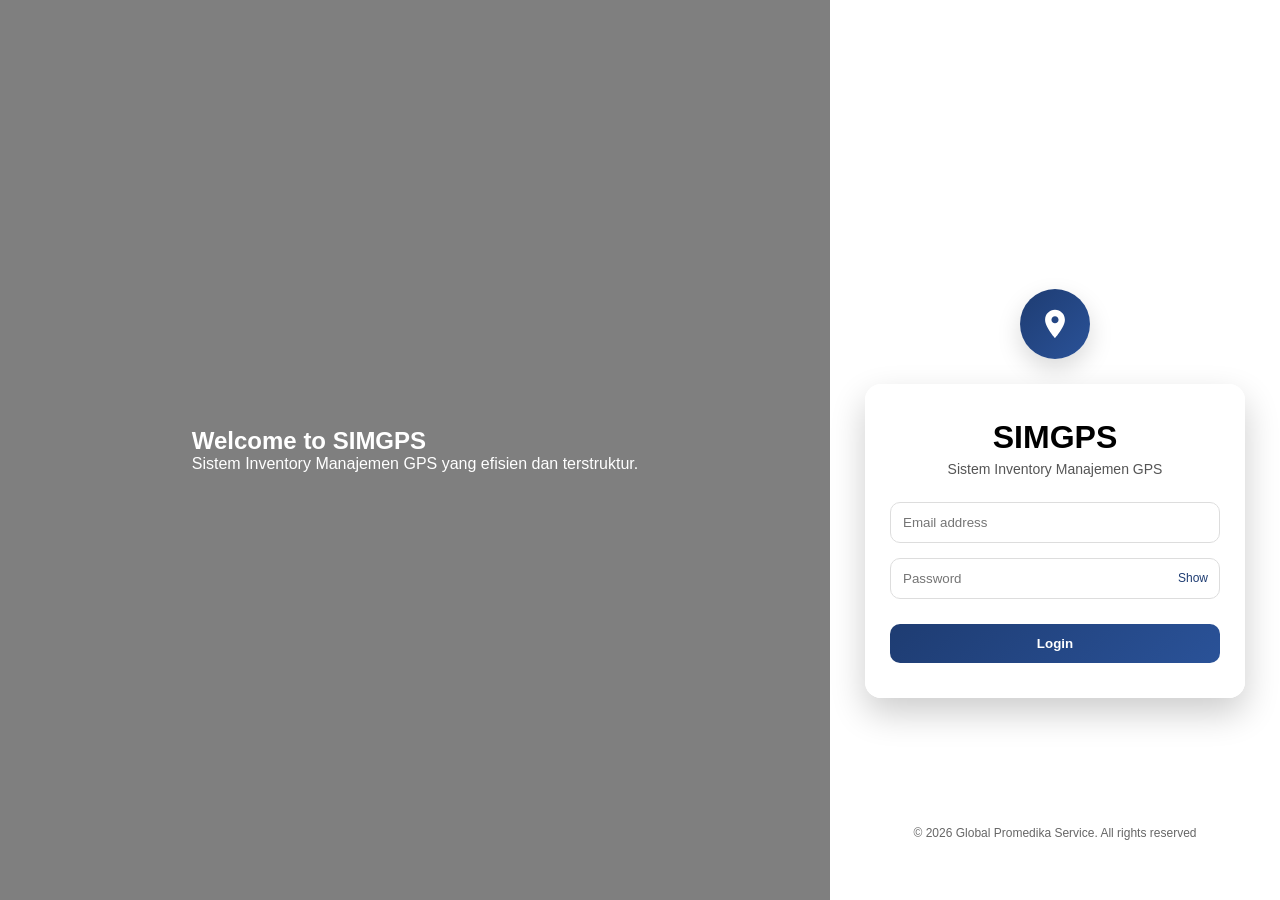
==== login.html @ 3cdcd6d8 "Initial commit" ====
<!DOCTYPE html>
<html lang="id">
<head>
  <meta charset="UTF-8">
  <meta name="viewport" content="width=device-width, initial-scale=1.0">
  <title>SIMGPS - Login</title>
  <link rel="stylesheet" href="assets/css/login.css">
</head>
<body>

<div class="container">

  <div class="left-side">
    <div class="left-content">
      <h2>Welcome to SIMGPS</h2>
      <p>Sistem Inventory Manajemen GPS yang efisien dan terstruktur.</p>
    </div>
  </div>

  <div class="right-side">

    <div class="content">
  <!-- ICON -->
    <div class="top-logo">
      <svg width="70" height="70" viewBox="0 0 24 24" fill="#1e3c72">
        <path d="M12 2C8.13 2 5 5.13 5 9c0 5.25 7 13 7 13s7-7.75 7-13c0-3.87-3.13-7-7-7zm0 
                 9.5c-1.38 0-2.5-1.12-2.5-2.5S10.62 6.5 12 6.5s2.5 1.12 
                 2.5 2.5-1.12 2.5-2.5 2.5z"/>
      </svg>
    </div>

    <div class="card">
      <h1>SIMGPS</h1>
      <p class="subtitle">Sistem Inventory Manajemen GPS</p>
      <form onsubmit="return handleLogin(event)">
        <div class="input-group">
          <input type="email" placeholder="Email address" required>
        </div>

        <div class="input-group">
          <input type="password" id="password" placeholder="Password" required>
          <span class="toggle" onclick="togglePassword()">Show</span>
        </div>

        <button type="submit" class="btn">Login</button>
      </form>
      
    </div>
    </div>

    <footer class="copyright">
    &copy; 2026 Global Promedika Service. All rights reserved
    </footer>

  </div>
</div>

<script src="assets/js/login.js"></script>
</body>
</html>
---- assets/css/login.css ----
* {
  margin: 0;
  padding: 0;
  box-sizing: border-box;
  font-family: "Segoe UI", sans-serif;
}

body {
  min-height: 100vh;
}

/* ===== MOBILE FIRST ===== */

.container {
  display: flex;
  flex-direction: column;
  min-height: 100vh;
  background: linear-gradient(rgba(0,0,0,0.5), rgba(0,0,0,0.5)),
    url("https://images.unsplash.com/photo-1734094546615-045bf5f7ea0e?q=80&w=735&auto=format&fit=crop&ixlib=rb-4.1.0&ixid=M3wxMjA3fDB8MHxwaG90by1wYWdlfHx8fGVufDB8fHx8fA%3D%3D") center/cover no-repeat;
}

/* LEFT hidden in mobile */
.left-side {
  display: none;
}

.right-side {
  display: flex;
  flex-direction: column;
  align-items: center;
  padding: 30px 20px;
}

.content {
  margin-top: 120px;
  width: 100%;
  display: flex;
  flex-direction: column;
  align-items: center;
}

.top-logo {
  display: flex;
  justify-content: center;
  width: 100%;
  margin-bottom: 20px;
}

.card {
  width: 100%;
  max-width: 380px;
  background: rgba(255,255,255,0.95);
  backdrop-filter: blur(8px);
  padding: 35px 25px;
  border-radius: 16px;
  box-shadow: 0 15px 35px rgba(0,0,0,0.2);
  text-align: center;
}

h1 {
  margin-bottom: 5px;
}

.subtitle {
  margin-bottom: 25px;
  font-size: 14px;
  color: #555;
}

.input-group {
  margin-bottom: 15px;
  position: relative;
}

input {
  width: 100%;
  padding: 12px;
  border-radius: 10px;
  border: 1px solid #ddd;
  outline: none;
}

input:focus {
  border-color: #1e3c72;
  box-shadow: 0 0 0 2px rgba(30,60,114,0.1);
}

.toggle {
  position: absolute;
  right: 12px;
  top: 50%;
  transform: translateY(-50%);
  font-size: 12px;
  cursor: pointer;
  color: #1e3c72;
}

.btn {
  width: 100%;
  padding: 12px;
  border-radius: 10px;
  border: none;
  background: linear-gradient(135deg, #1e3c72, #2a5298);
  color: white;
  font-weight: 600;
  cursor: pointer;
  margin-top: 10px;
  transition: 0.2s;
}

.btn:hover {
  transform: translateY(-2px);
}

/* ===== ERROR & DEMO PAGES ===== */

.error-container,
.demo-container {
  min-height: 100vh;
  display: flex;
  flex-direction: column;
  justify-content: center;
  align-items: center;
  padding: 24px;
  text-align: center;
  background: linear-gradient(135deg, #1e3c72, #2a5298);
  color: white;
}

.error-card,
.demo-card {
  background: rgba(255,255,255,0.95);
  color: #333;
  padding: 30px 25px;
  border-radius: 16px;
  max-width: 400px;
  width: 100%;
  box-shadow: 0 15px 35px rgba(0,0,0,0.2);
}

.error-code {
  font-size: 48px;
  font-weight: 700;
  margin-bottom: 10px;
  color: #1e3c72;
}

.error-message {
  margin-bottom: 20px;
  font-size: 15px;
  color: #555;
}

.link-btn {
  display: inline-block;
  margin-top: 10px;
  padding: 10px 16px;
  border-radius: 10px;
  background: linear-gradient(135deg, #1e3c72, #2a5298);
  color: white;
  text-decoration: none;
  font-weight: 600;
  transition: 0.2s;
}

.link-btn:hover {
  transform: translateY(-2px);
}

/* ===== COUNTDOWN (Coming Soon) ===== */

.countdown {
  display: flex;
  justify-content: center;
  gap: 12px;
  margin: 20px 0;
}

.countdown div {
  background: #1e3c72;
  color: white;
  padding: 12px;
  border-radius: 10px;
  min-width: 60px;
}

.countdown span {
  display: block;
  font-size: 18px;
  font-weight: bold;
}

.countdown small {
  font-size: 11px;
}

.copyright {
  margin-top: 25px;
  font-size: 12px;
  color: #666;
  text-align: center;
}

/* ===== DESKTOP ===== */

@media (min-width: 992px) {

  .container {
    flex-direction: row;
    /* background: none; background pindah ke left */
  }

  .left-side {
    color: white;
    justify-content: center;
    align-items: center;
    padding: 40px;
    flex: 1;
    display: flex;
    background: url("https://images.unsplash.com/photo-1734094546615-045bf5f7ea0e?q=80&w=735&auto=format&fit=crop&ixlib=rb-4.1.0&ixid=M3wxMjA3fDB8MHxwaG90by1wYWdlfHx8fGVufDB8fHx8fA%3D%3D") center/cover no-repeat;
  }

  .right-side {
    width: 450px;
    min-height: 100vh;
    background: white;
    margin-left: auto;

    display: flex;
    flex-direction: column;
    padding: 40px 30px;
  }
  
  .content {
    flex: 1;
    display: flex;
    flex-direction: column;
    justify-content: center;
    align-items: center;
  }
  .copyright {
    margin-top: auto;
    padding-bottom: 20px;
  }

  .right-wrapper {
    display: flex;
    flex-direction: column;
    align-items: center;
  }
  
  .top-logo {
    display: flex;
    justify-content: center;
    margin-bottom: 25px;
  }
  .top-logo svg {
    background: linear-gradient(135deg, #1e3c72, #2a5298);
    padding: 18px;
    border-radius: 50%;
    fill: white;
    box-shadow: 0 10px 25px rgba(0,0,0,0.15);
  }
  
}
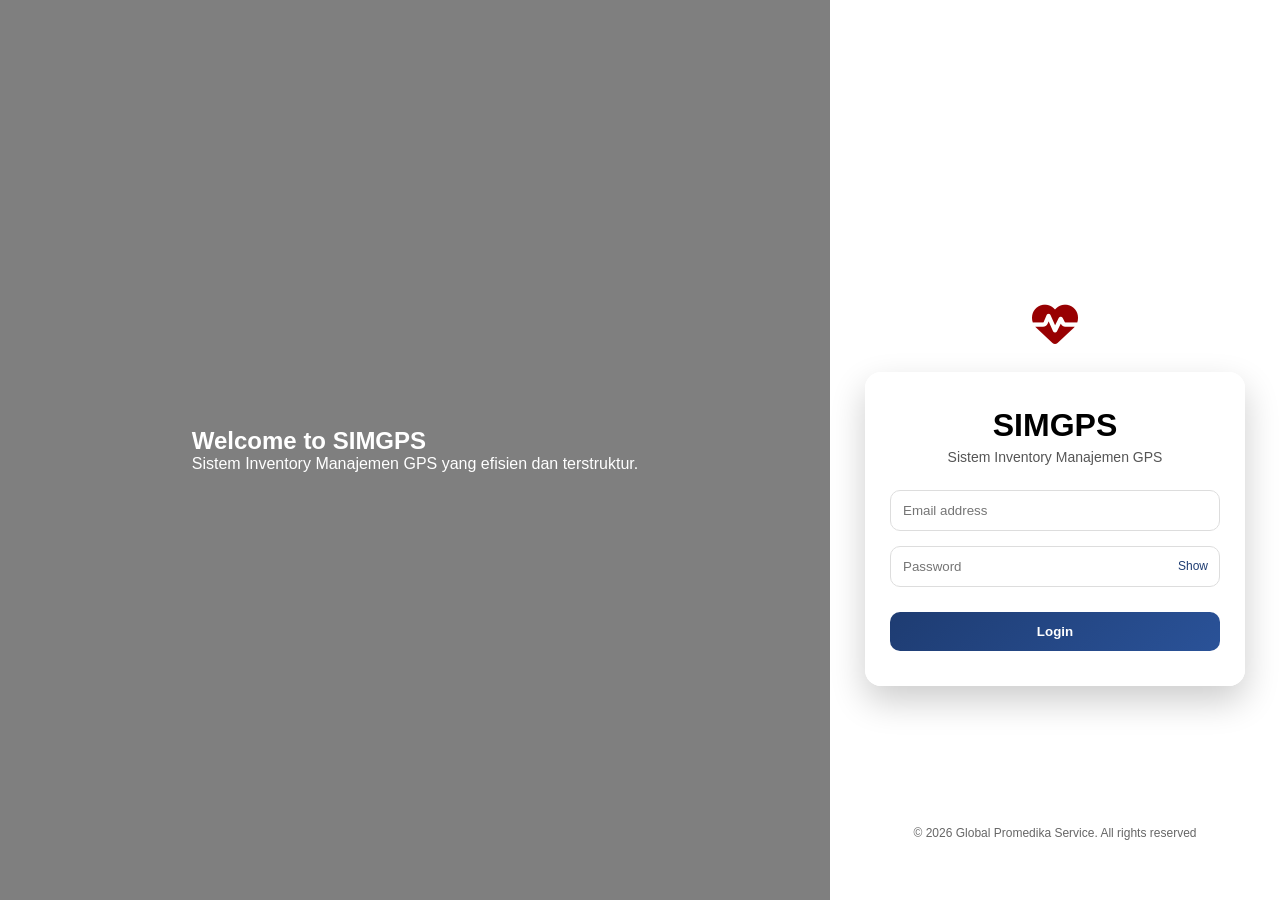
==== commit 7a8bc607: "fix social icon, add coming soon card, heartbeat logo effect" ====
--- a/login.html
+++ b/login.html
@@ -4,6 +4,8 @@
   <meta charset="UTF-8">
   <meta name="viewport" content="width=device-width, initial-scale=1.0">
   <title>SIMGPS - Login</title>
+<link rel="stylesheet" href="https://cdnjs.cloudflare.com/ajax/libs/font-awesome/6.5.0/css/all.min.css">
+
   <link rel="stylesheet" href="assets/css/login.css">
 </head>
 <body>
@@ -21,14 +23,9 @@
 
     <div class="content">
   <!-- ICON -->
-    <div class="top-logo">
-      <svg width="70" height="70" viewBox="0 0 24 24" fill="#1e3c72">
-        <path d="M12 2C8.13 2 5 5.13 5 9c0 5.25 7 13 7 13s7-7.75 7-13c0-3.87-3.13-7-7-7zm0 
-                 9.5c-1.38 0-2.5-1.12-2.5-2.5S10.62 6.5 12 6.5s2.5 1.12 
-                 2.5 2.5-1.12 2.5-2.5 2.5z"/>
-      </svg>
-    </div>
-
+   <div class="top-logo">
+    <i class="fa-solid fa-heartbeat"></i>
+</div>
     <div class="card">
       <h1>SIMGPS</h1>
       <p class="subtitle">Sistem Inventory Manajemen GPS</p>
--- a/assets/css/login.css
+++ b/assets/css/login.css
@@ -40,9 +40,12 @@
 }
 
 .top-logo {
-  display: flex;
-  justify-content: center;
-  width: 100%;
+  font-size: 46px;
+  color: #980002;
+  display: flex;
+  flex-direction: column;
+  align-items: center;
+  gap: 6px;
   margin-bottom: 20px;
 }
 
